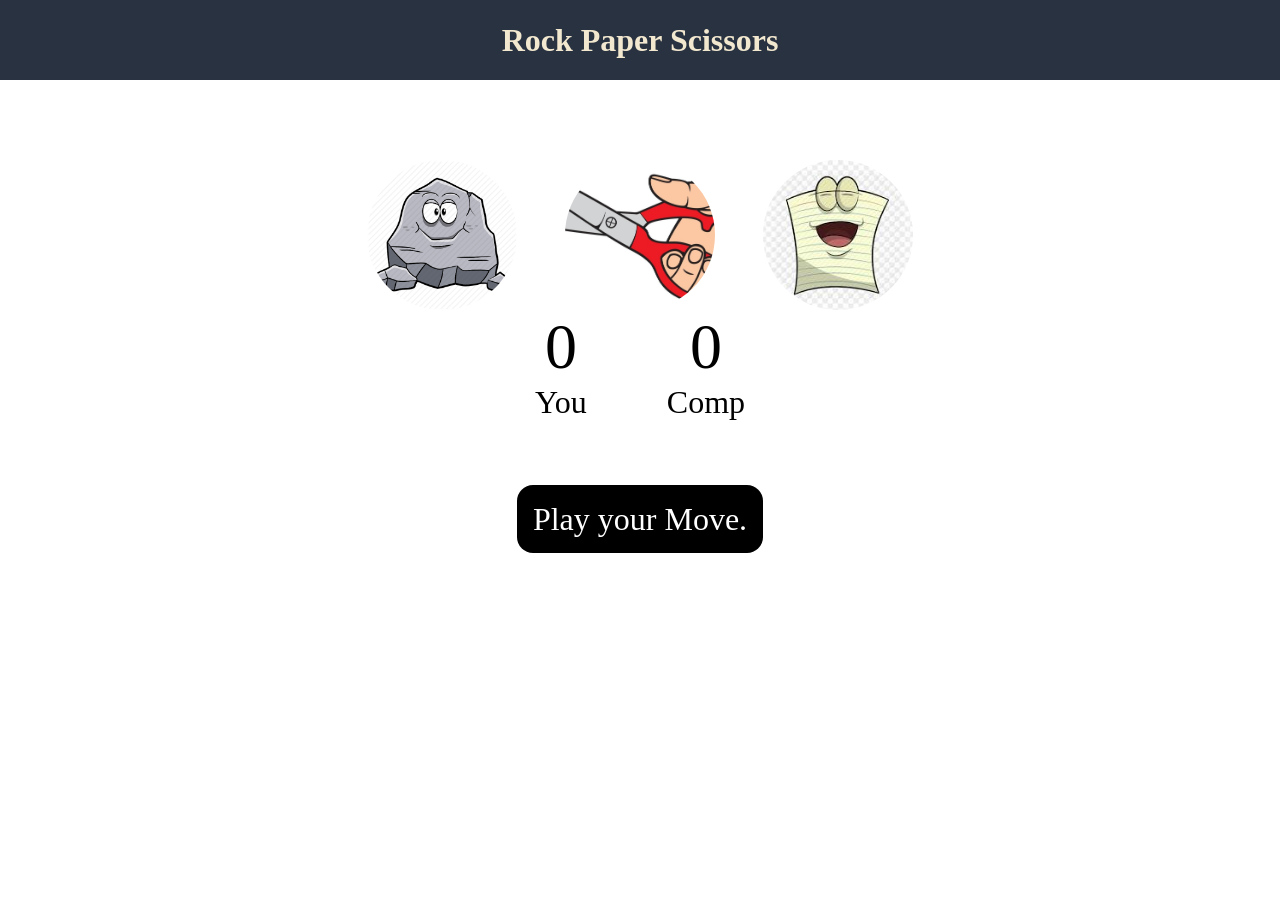
==== index.html @ 873adea8 "Add files via upload" ====
<!DOCTYPE html>
<html lang="en">
<head>
    <meta charset="UTF-8">
    <meta name="viewport" content="width=device-width, initial-scale=1.0">
    <title>Document</title>
    <title>Rock Paper Scissors</title>
    <link rel="stylesheet" href="./game.css">
</head>
<body>
    <h1>Rock Paper Scissors</h1>
    <div class="choices">
        <div class="choice" id="rock">
            <img src="./Rock.png" alt="Image is Drawn.">
        </div>
        <div class="choice" id="scissors">
            <img src="./Scissor.jpg" alt="Image is Drawn.">
        </div>
        <div class="choice" id="paper">
            <img src="./Paper.jpg" alt="Image is Drawn.">
        </div>
    </div>
    <div class="score-board">
        <div class="score" >
            <p id="user-score">0</p>
            <p>You</p>
        </div>
        <div class="score" >
            <p id="comp-score">0</p>
            <p>Comp</p>
        </div>
    </div>
    <div class="msg-container">
        <p id="msg">Play your Move.</p>
    </div>
    <script src="game.js"></script>
</body>
</html>
---- game.css ----
*{
    margin: 0;
    padding: 0;
    text-align: center;
}
h1{
    background-color: #293241;
    color: #f2e8cf;
    height: 5rem;
    line-height: 5rem;
}
.choice{
    height: 150px;
    width: 150px;
    border-radius: 50%;
}
.choice:hover{
    cursor: pointer;
    outline: 6px solid black;
    outline-offset: 1px;
    border-radius: 50%;

} 
img{
    height: 150px;
    width: 150px;
    object-fit: cover;
    border-radius: 50%;
    background-color: white;
}
.choices{
    display: flex;
    justify-content: center;
    align-items: center;
    margin-top: 5rem;
    gap: 3rem;
}
.score-board{
    display: flex;
    justify-content: center;
    align-items: center;
    font-size: 2rem;
    gap: 5rem;
}
#user-score, #comp-score{
    font-size: 4rem;
}
#msg{
    font-size: 2rem;
    background-color: black;
    color: white;
    padding: 1rem;
    border-radius: 1rem;
    display: inline;
}
.msg-container{
    margin-top: 5rem;
}
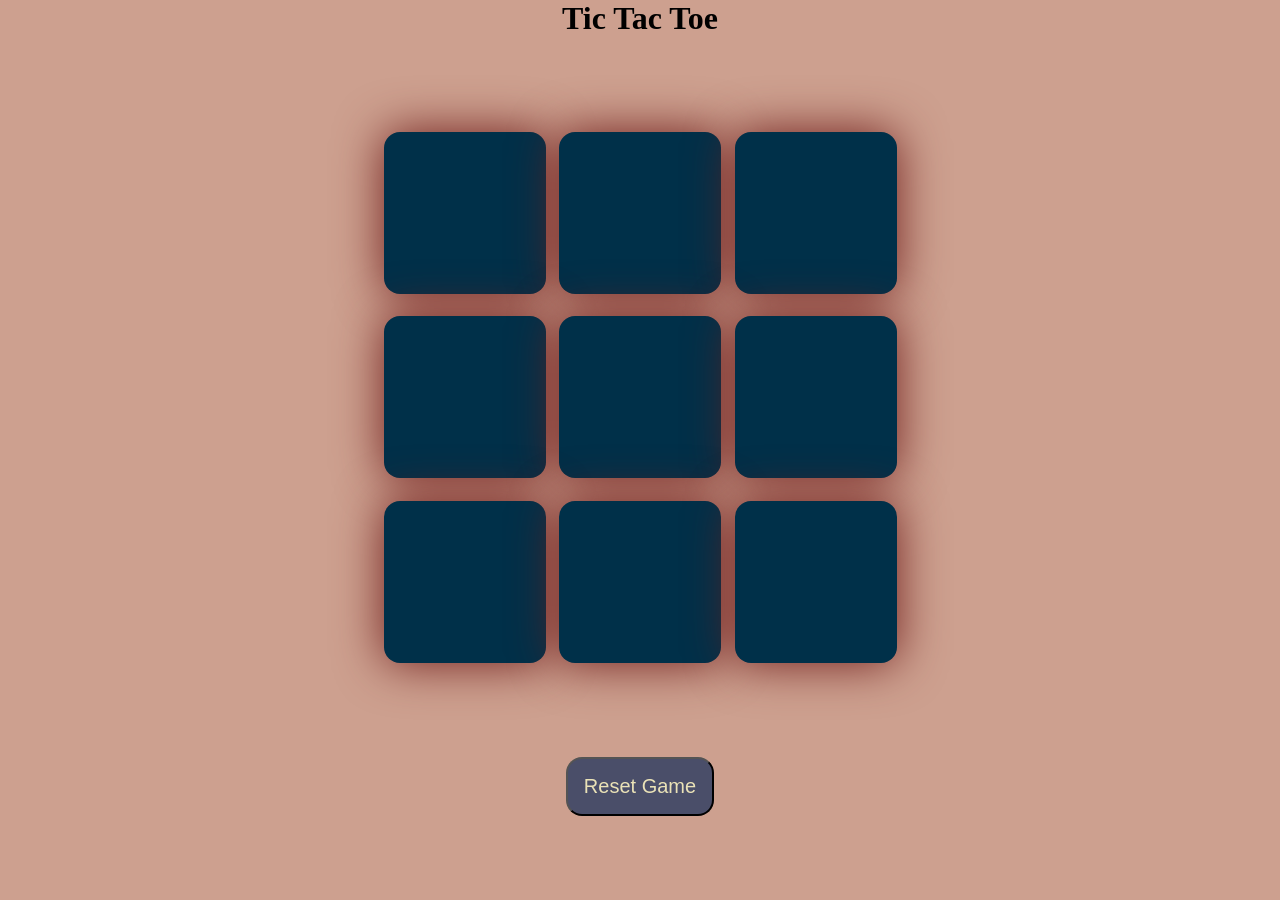
==== commit d553c32b: "Add files via upload" ====
--- a/index.html
+++ b/index.html
@@ -3,36 +3,31 @@
 <head>
     <meta charset="UTF-8">
     <meta name="viewport" content="width=device-width, initial-scale=1.0">
-    <title>Document</title>
-    <title>Rock Paper Scissors</title>
-    <link rel="stylesheet" href="./game.css">
+    <title>Tic-Tac-Toe Game</title>
+    <link rel="stylesheet" href="app.css">
 </head>
 <body>
-    <h1>Rock Paper Scissors</h1>
-    <div class="choices">
-        <div class="choice" id="rock">
-            <img src="./Rock.png" alt="Image is Drawn.">
-        </div>
-        <div class="choice" id="scissors">
-            <img src="./Scissor.jpg" alt="Image is Drawn.">
-        </div>
-        <div class="choice" id="paper">
-            <img src="./Paper.jpg" alt="Image is Drawn.">
+    <div class="msg-container hide">
+        <p id="msg">Winner</p>
+        <button id="new-btn">New Game</button>
+    </div>
+    <main>
+        <h1>Tic Tac Toe</h1>
+       <div class="container">
+        <div class="game">
+            <button class="box"></button>
+            <button class="box"></button>
+            <button class="box"></button>
+            <button class="box"></button>
+            <button class="box"></button>
+            <button class="box"></button>
+            <button class="box"></button>
+            <button class="box"></button>
+            <button class="box"></button>
         </div>
     </div>
-    <div class="score-board">
-        <div class="score" >
-            <p id="user-score">0</p>
-            <p>You</p>
-        </div>
-        <div class="score" >
-            <p id="comp-score">0</p>
-            <p>Comp</p>
-        </div>
-    </div>
-    <div class="msg-container">
-        <p id="msg">Play your Move.</p>
-    </div>
-    <script src="game.js"></script>
+    <button id="reset-btn">Reset Game</button>
+    </main>
+    <script src="app.js"></script>
 </body>
 </html>
--- a/app.css
+++ b/app.css
@@ -0,0 +1,62 @@
+*{
+    margin: 0;
+    padding: 0;
+}
+body{
+    background-color: #CDA08F;
+    text-align: center;
+}
+.container{
+    height: 80vh;
+     display: flex;
+    justify-content: center;
+    align-items: center;
+}
+.game{
+    height: 60vmin;
+    width: 60vmin;
+    display: flex;
+    flex-wrap: wrap;
+    justify-content: center;
+    align-items: center;
+    gap: 1.5vmin;
+}
+.box{
+    height: 18vmin;
+    width: 18vmin;
+    border-radius: 1rem;
+    border: none;
+    box-shadow: 0 0 3rem #6f1d1b;
+    font-size:8vmin;
+    color: #6f1d1b;
+    background-color: #003049;
+}
+#reset-btn{
+    padding: 1rem;
+    font-size: 1.25rem;
+    border-radius: 1rem;
+    background-color: #4a4e69;
+    color: #eae2b7;
+}
+#new-btn{
+    padding: 1rem;
+    font-size: 1.25rem;
+    border-radius: 1rem;
+    background-color: #4a4e69;
+    color: #eae2b7;
+}
+#msg{
+    color: #e5e5e5;
+    font-size: 8vmin;
+}
+.msg-container{
+    height: 70vmin;
+    display: flex;
+    justify-content: center;
+    align-items: center;
+    flex-direction: column;
+    gap: 2rem;
+}
+.hide{
+    display: none;
+}
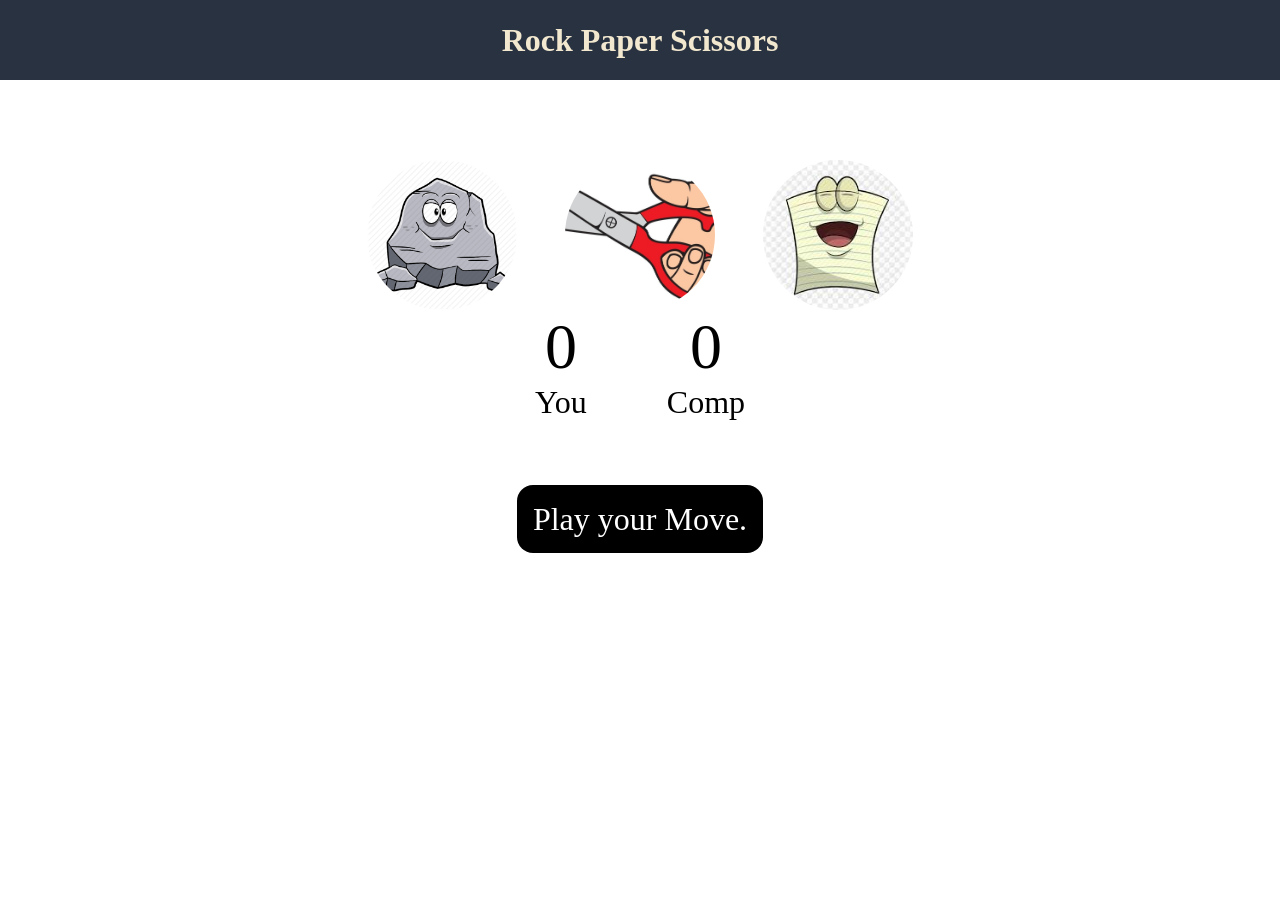
==== commit a25b5167: "Add files via upload" ====
--- a/index.html
+++ b/index.html
@@ -3,31 +3,37 @@
 <head>
     <meta charset="UTF-8">
     <meta name="viewport" content="width=device-width, initial-scale=1.0">
-    <title>Tic-Tac-Toe Game</title>
-    <link rel="stylesheet" href="app.css">
+    <title>ROCK PAPER SCISSORS</title>
+    <title>Rock Paper Scissors</title>
+    <link rel="stylesheet" href="./game.css">
+    <link rel="icon" href="./logo.jpg">
 </head>
 <body>
-    <div class="msg-container hide">
-        <p id="msg">Winner</p>
-        <button id="new-btn">New Game</button>
-    </div>
-    <main>
-        <h1>Tic Tac Toe</h1>
-       <div class="container">
-        <div class="game">
-            <button class="box"></button>
-            <button class="box"></button>
-            <button class="box"></button>
-            <button class="box"></button>
-            <button class="box"></button>
-            <button class="box"></button>
-            <button class="box"></button>
-            <button class="box"></button>
-            <button class="box"></button>
+    <h1>Rock Paper Scissors</h1>
+    <div class="choices">
+        <div class="choice" id="rock">
+            <img src="./Rock.png" alt="Image is Drawn.">
+        </div>
+        <div class="choice" id="scissors">
+            <img src="./Scissor.jpg" alt="Image is Drawn.">
+        </div>
+        <div class="choice" id="paper">
+            <img src="./Paper.jpg" alt="Image is Drawn.">
         </div>
     </div>
-    <button id="reset-btn">Reset Game</button>
-    </main>
-    <script src="app.js"></script>
+    <div class="score-board">
+        <div class="score" >
+            <p id="user-score">0</p>
+            <p>You</p>
+        </div>
+        <div class="score" >
+            <p id="comp-score">0</p>
+            <p>Comp</p>
+        </div>
+    </div>
+    <div class="msg-container">
+        <p id="msg">Play your Move.</p>
+    </div>
+    <script src="game.js"></script>
 </body>
 </html>
--- a/game.css
+++ b/game.css
@@ -0,0 +1,58 @@
+*{
+    margin: 0;
+    padding: 0;
+    text-align: center;
+}
+h1{
+    background-color: #293241;
+    color: #f2e8cf;
+    height: 5rem;
+    line-height: 5rem;
+}
+.choice{
+    height: 150px;
+    width: 150px;
+    border-radius: 50%;
+}
+.choice:hover{
+    cursor: pointer;
+    outline: 6px solid black;
+    outline-offset: 1px;
+    border-radius: 50%;
+
+} 
+img{
+    height: 150px;
+    width: 150px;
+    object-fit: cover;
+    border-radius: 50%;
+    background-color: white;
+}
+.choices{
+    display: flex;
+    justify-content: center;
+    align-items: center;
+    margin-top: 5rem;
+    gap: 3rem;
+}
+.score-board{
+    display: flex;
+    justify-content: center;
+    align-items: center;
+    font-size: 2rem;
+    gap: 5rem;
+}
+#user-score, #comp-score{
+    font-size: 4rem;
+}
+#msg{
+    font-size: 2rem;
+    background-color: black;
+    color: white;
+    padding: 1rem;
+    border-radius: 1rem;
+    display: inline;
+}
+.msg-container{
+    margin-top: 5rem;
+}
